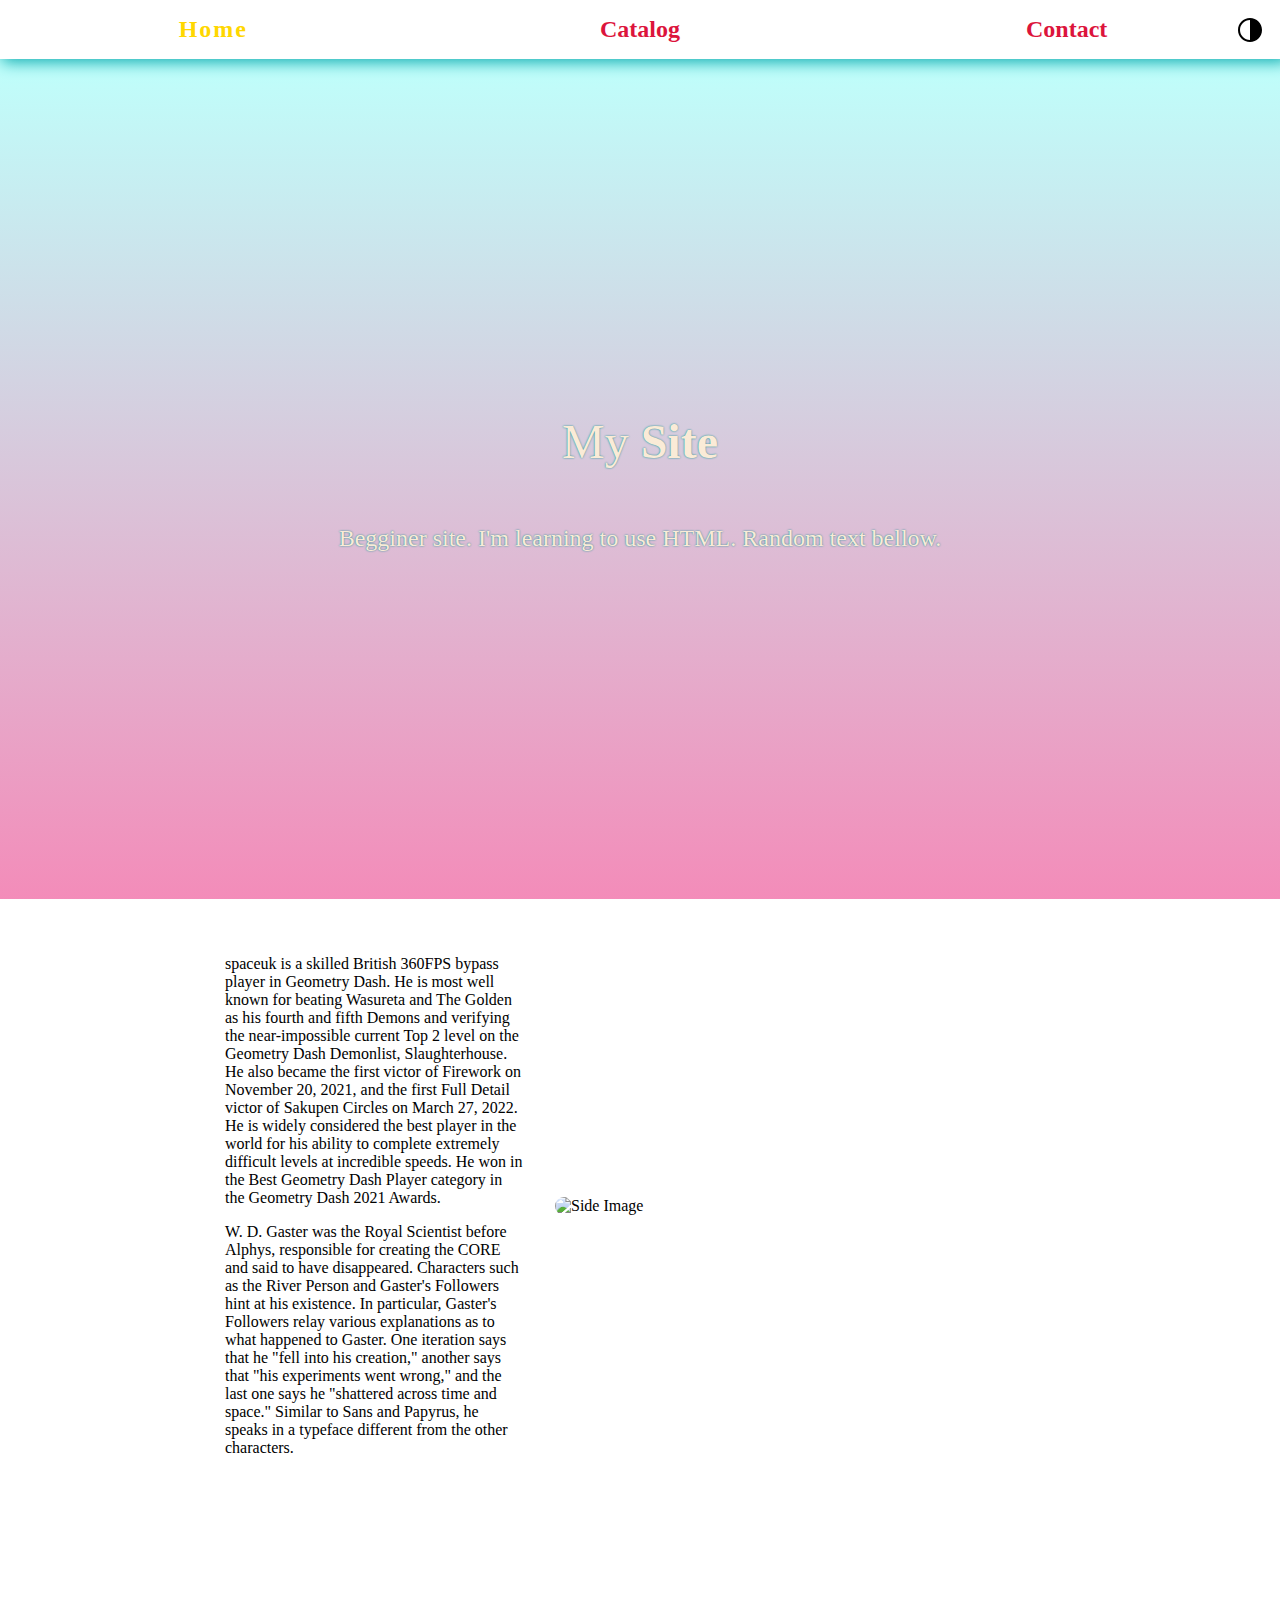
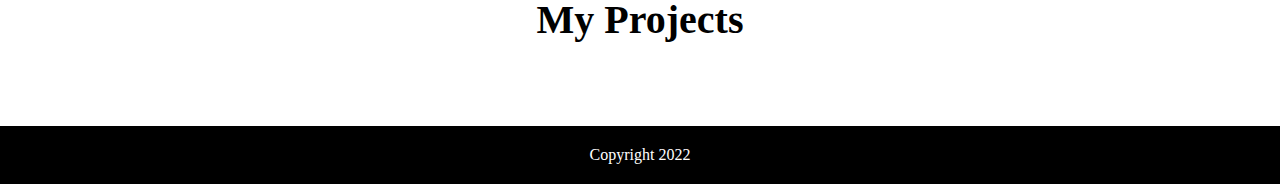
==== index.html @ 45cc3223 "Rename home.html to index.html" ====
<!DOCTYPE html>
<html>
    <head>
        <title>Home</title>
        <link rel="stylesheet" href="./style/style.css">
        
        <meta name="viewport" content="width=device-width, initial-scale=1.0">

        <!-- Aplicam stilul elementului cu atributul href care contine... -->
        <style>
            .nav-menu .nav-link[href^="home"]{
                color: turquoise;
                letter-spacing: 2px;
            }
        </style>
    </head>
    <body>
        <!-- Meniu Navigatie Start-->
        <nav>
            <ul class="nav-menu">
                <li>
                    <a href="home.html" class="nav-link">Home</a>
                </li>
                <li>
                    <a href="catalog.html" class="nav-link">Catalog</a>
                </li>
                <li>
                    <a href="contact.html" class="nav-link">Contact</a>
                </li>
            </ul>
            <span id="mode-toggle"></span>
        </nav>
        <!-- Meniu Navigatie End -->

        <!-- Sectiune Jumbotron Start -->
        <div class="jumbotron-section">
            <div class="overlay"></div>
            <h1>My <b>Site</b></h1>
            <p>Begginer site. I'm learning to use HTML. Random text bellow.</p>
        </div>
        <!-- Sectiune Jumbotron End -->
        
        <!-- Page Content -->
        <section class="page-content">
            <div class="page-content--text">
                <p>spaceuk is a skilled British 360FPS bypass player in Geometry Dash. He is most well known for beating Wasureta and The Golden as his fourth and fifth Demons and verifying the near-impossible current Top 2 level on the Geometry Dash Demonlist, Slaughterhouse. He also became the first victor of Firework on November 20, 2021, and the first Full Detail victor of Sakupen Circles on March 27, 2022. He is widely considered the best player in the world for his ability to complete extremely difficult levels at incredible speeds. He won in the Best Geometry Dash Player category in the Geometry Dash 2021 Awards.</p>
                <p>W. D. Gaster was the Royal Scientist before Alphys, responsible for creating the CORE and said to have disappeared. Characters such as the River Person and Gaster's Followers hint at his existence. In particular, Gaster's Followers relay various explanations as to what happened to Gaster. One iteration says that he "fell into his creation," another says that "his experiments went wrong," and the last one says he "shattered across time and space." Similar to Sans and Papyrus, he speaks in a typeface different from the other characters.</p>
            </div>
            <img src="https://source.unsplash.com/800x450/?abstract" alt="Side Image" class="page-content--img">
        </section>
        <!-- End Page content -->

        <!-- Sectiune Carduri -->
        <section class="cards-container">
            <h2>My Projects</h2>
            <ul class="cards-list">
            </ul>
        </section>
        <!-- END Sectiune Carduri -->

        <!-- Sectiune Footer -->
        <footer>
            <p>Copyright 2022</p>
        </footer>
        <!-- End Sectiune Footer -->
        <script src="./js/app.js"></script>
        <!-- Sectiune Firebase -->
        <script type="module">
            // Import the functions you need from the SDKs you need
            import { initializeApp } from "https://www.gstatic.com/firebasejs/9.14.0/firebase-app.js";
            import { getDatabase, ref, child, get} from "https://www.gstatic.com/firebasejs/9.14.0/firebase-database.js";
            // TODO: Add SDKs for Firebase products that you want to use
            // https://firebase.google.com/docs/web/setup#available-libraries
          
            // Your web app's Firebase configuration
            const firebaseConfig = {
                apiKey: "AIzaSyDSri9HqKI9LvlMm6Gjn1vtsNEPbmxSJew",
                authDomain: "html-2-f2d7a.firebaseapp.com",
                databaseURL: "https://html-2-f2d7a-default-rtdb.firebaseio.com",
                projectId: "html-2-f2d7a",
                storageBucket: "html-2-f2d7a.appspot.com",
                messagingSenderId: "190403830331",
                appId: "1:190403830331:web:e7f66f997f3ce875a4b21e"
            };
          
            // Initialize Firebase
            const app = initializeApp(firebaseConfig);
// Initializam baza de date
            const database = getDatabase(app);
// Referinta catre baza de date
            const dbRef = ref(database)

            get(child(dbRef, 'projects'))
                .then(function (data){
                    if(data.exists()){
                        const listaProiecte = data.val()
                        // console.log(listaProiecte)

                        listaProiecte.forEach(function(project) {
                            console.log(project)
                            generateCard(project);
                        })
                    }
                    else{
                        console.log("no data available")
                    }
                })

                .catch(function(error){
                    console.log(error)
                })
          </script>
    </body>
</html>
---- style/style.css ----
body{
    margin: 0;
}
body.dark-mode {
    background-color: #333;
    color: #ffffff;
}
/* Meniu Navigatie */
.nav-menu{
    display: flex;
    justify-content: center;
    align-items: center;
    width: 100%;
    padding: 0;
    margin: 0;
    list-style: none;
    box-shadow: 5px 0px 15px 3px #10909A;
}

/* Dark-mode meniu navigatie */
.dark-mode .nav-menu {
    box-shadow: 0px 0px 15px 5px crimson
}


.nav-menu li{
    /* width: 33.3% */
    flex: 1;
    text-align: center;
    font-weight: bold;
    cursor: pointer;
    padding: 1rem;
}

.nav-menu .nav-link{
    text-decoration: none;
    font-size: 1.5rem;
    color: crimson;
    user-select: none;
}

.dark-mode .nav-menu .nav-link {
    color: antiquewhite
}

.nav-menu li:hover .nav-link{
    transition: all 0.3s ease-in-out;
    color:gold;
    letter-spacing: 2px;
}

#mode-toggle{
    background-image: url(../img/Dark.svg);
    background-position: center;
    background-repeat: no-repeat;
    background-color: rgb(255, 255, 255);
    border-radius: 50%;
    position: absolute;
    top: 15px;
    right: 15px;
    width: 30px;
    height: 30px;
    transition: transform 0.5s linear;
}

#mode-toggle:hover{
    cursor: pointer;
    transform: rotate(360deg);
}

/* Sectiune Jumbotron */
.jumbotron-section{
    position: relative;
    display: flex;
    flex-direction: column;
    justify-content: center;
    align-items: center;
    height: calc(100vh - 60px);
    padding: 0 30px;
    background: linear-gradient(
        rgba(0, 255, 240, 0.25),
        rgba(229, 0, 100, 0.45)
    ),
    url("https://source.unsplash.com/1600x900/?dog");
    background-position: center;
    background-size: cover;
    background-repeat: no-repeat;
    color: antiquewhite;
    text-shadow: 0px 0px 2px darkcyan;
    font-size: 1.5em;
}

.jumbotron-section .overlay{
    position: absolute;
    top: 0;
    right: 0;
    bottom: 0;
    left: 0;
    background-color: rgba(red, green, blue, alpha)
}

.jumbotron-section h1,
.jumbotron-section p{
    font-weight: 400;
}

@keyframes color-change{
    0%{
        filter: hue-rotate(0deg);
    }
    50%{
        filter: hue-rotate(360deg);
    }
    100%{
        filter: hue-rotate(0deg);
    }

}
/* Sectiune Text */
.page-content{
    display: flex;
    justify-content: center;
    align-items: center;
    padding: 30px;
    max-width: 1000px;
    margin: 10px auto;
}
.page-content .page-content--text{
    margin-right: 30px;
    width: 30%;
}
.page-content .page-content--img{
    width: 50%;
    border-radius: 15px;
    animation: color-change 4s infinite;
}

/* Sectiune Carduri */
.cards-container{
    padding: 50px 30px;
}
.cards-container h2{
    font-size: 40px;
    text-align: center;
}
.cards-list{
    display: grid;
    grid-gap: 1rem;
    list-style-type: none;
    padding:0;
    max-width: 1200px;
    margin: 0 auto;
}
.card img{
    width: 100%;
    border-radius: 5px;
}
.card-list li{
    padding: 0;
    margin: 0;
}
.card{
    padding: 25px;
    border: 1px solid #10909A;
    border: radius 5px;
}

/* Dark mode carduri */
.dark-mode .card {
    border-color: crimson;
}

.card .card-content button{
    background-color:antiquewhite;
    color: #333;
    border: 1px solid #333;
    border-radius: 5px;
    width: 100%;
    text-transform: uppercase;
    cursor: pointer;
    line-height: 40px;
    transition: all 0.3s linear;
}

/* Dark mode carduri butoane */
.dark-mode .card .card-content button {
    background-color: #333;
    color: antiquewhite;
    border-color: antiquewhite;
}

.card .card-content button:hover{
    background-color: rgb(0, 0, 0);
    color: aliceblue;
    border: 1px solid #696969;
}

/* Dark mode button hover */
.dark-mode .card .card-content button:hover {
    background-color: antiquewhite;
    color: #333;
    border-color: #333;
}


/* Sectiune Footer */
footer{
    background-color:black;
    color: white;
    padding: 20px 30px;
}
footer p {
    text-align: center;
    margin: 0;
}

/* Pagina catalog */
.catalog {
    margin: 40px auto;
    padding: 50px 30px;
}

.catalog form {
    margin: 20px auto;
    text-align: center;
}

.catalog form input {
    min-width:50%;
    line-height: 30px;
    margin-top: 20px;
    padding: 5px;
    
    border: 1px 1px solid black;
    border-radius: 15px;
}

.catalog form button {
    width: 100px;
    line-height: 30px;
    margin-top: 20px;
    padding: 5px;
    border: 1px solid black;
    border-radius: 15px;
    background-color: white;
    color: black;
    cursor: crosshair;
    transition: all 0.5s linear;
}

.catalog form button:hover {
    background-color: black;
    color: white;
    border:1px solid white
}

/* Dark mode Catalog */
.dark-mode .catalog form button {
    background-color: black;
    color: white;
}

.dark-mode .catalog form button:hover {
    background-color: white;
    color: black;
    border: 1px solid black;
}

/* Pagina Contact */
iframe {
    width: 100%;
    height: 400px;
    margin: 20px auto;
}

.container-contact {
    margin: 50px auto;
}

.container-contact h1 {
    text-align: center;
    text-transform: uppercase;
}

.contact-box {
    max-width: 600px;
    margin: 30px auto;
}

.contact-box input,
.contact-box textarea {
    width: 100%;
    padding: 10px;
    margin-bottom: 10px;
    border-radius: 5px;
}

.contact-box form button {
    width: 100px;
    padding: 10px;
    border-radius: 15px;
    border: 1px solid #333;
    background-color: antiquewhite;
    color: #333;
}

.contact-box form button:hover {
    cursor: pointer;
    border-color: antiquewhite;
    background-color: #333;
    color: antiquewhite;
    transition: all 0.5s;
}

.dark-mode .contact-box form button {
    border-color: antiquewhite;
    background-color: #333;
    color: antiquewhite;
}

.dark-mode .contact-box form button:hover {
    border-color: #333;
    background-color: antiquewhite;
    color: #333;
    transition: all 0.5s;
}


@media only screen and (max-width: 600px){
    .jumbotron-section h1{
        margin: 5px 30px !important;
        font-size: 1.2em;
    }
    .jumbotron-section p{
        font-size: 0.8em;
        margin: 0 30px;
    }
    .page-content{
        display: block;
    }
    .page-content .page-content--img,
    .page-content .page-content--text{
        width: 100%;
    }
    .nav-menu{
        width: 80%;
        box-shadow: none;
    }
}

@media only screen and (min-width: 600px){
    .cards-list{
        grid-template-columns: 1fr 1fr;
    }
}

@media only screen and (min-width: 900px){
    .cards-list{
        grid-template-columns: 1fr 1fr 1fr;
    }
}
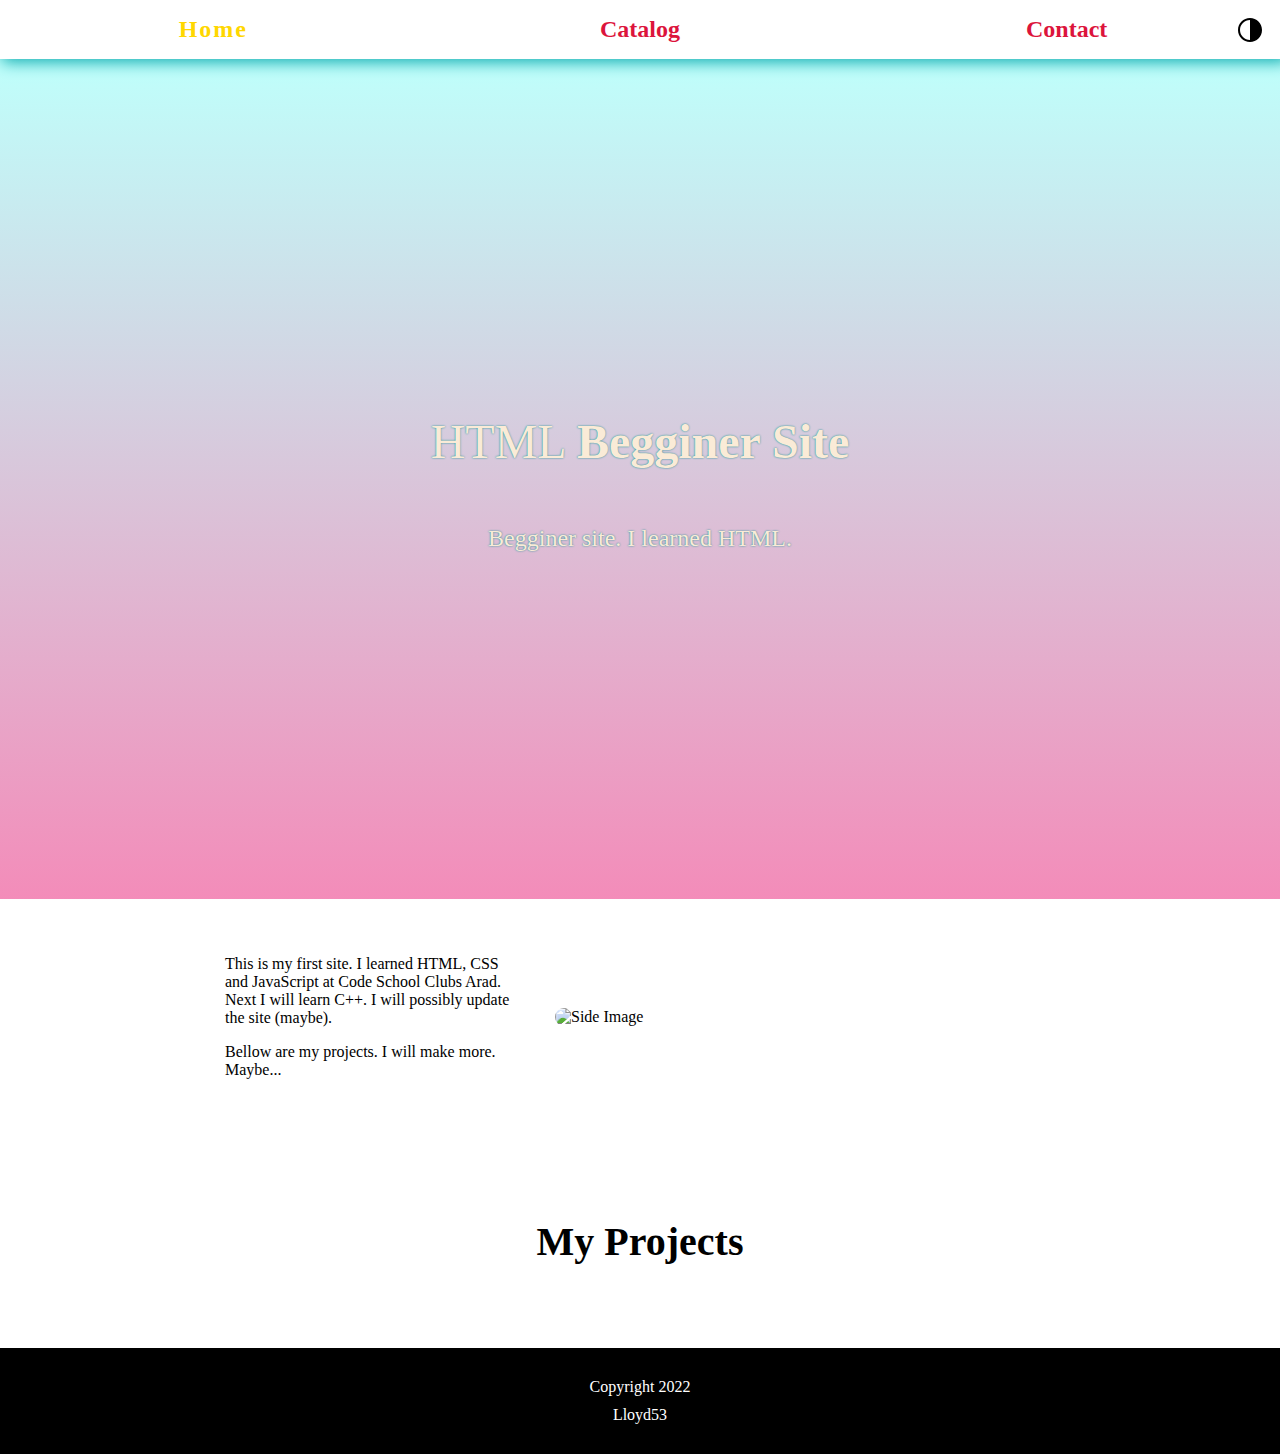
==== commit 043f831a: "Add files via upload" ====
--- a/index.html
+++ b/index.html
@@ -35,16 +35,16 @@
         <!-- Sectiune Jumbotron Start -->
         <div class="jumbotron-section">
             <div class="overlay"></div>
-            <h1>My <b>Site</b></h1>
-            <p>Begginer site. I'm learning to use HTML. Random text bellow.</p>
+            <h1>HTML <b> Begginer Site</b></h1>
+            <p>Begginer site. I learned HTML.</p>
         </div>
         <!-- Sectiune Jumbotron End -->
         
         <!-- Page Content -->
         <section class="page-content">
             <div class="page-content--text">
-                <p>spaceuk is a skilled British 360FPS bypass player in Geometry Dash. He is most well known for beating Wasureta and The Golden as his fourth and fifth Demons and verifying the near-impossible current Top 2 level on the Geometry Dash Demonlist, Slaughterhouse. He also became the first victor of Firework on November 20, 2021, and the first Full Detail victor of Sakupen Circles on March 27, 2022. He is widely considered the best player in the world for his ability to complete extremely difficult levels at incredible speeds. He won in the Best Geometry Dash Player category in the Geometry Dash 2021 Awards.</p>
-                <p>W. D. Gaster was the Royal Scientist before Alphys, responsible for creating the CORE and said to have disappeared. Characters such as the River Person and Gaster's Followers hint at his existence. In particular, Gaster's Followers relay various explanations as to what happened to Gaster. One iteration says that he "fell into his creation," another says that "his experiments went wrong," and the last one says he "shattered across time and space." Similar to Sans and Papyrus, he speaks in a typeface different from the other characters.</p>
+                <p>This is my first site. I learned HTML, CSS and JavaScript at Code School Clubs Arad. Next I will learn C++. I will possibly update the site (maybe).</p>
+                <p>Bellow are my projects. I will make more. Maybe...</p>
             </div>
             <img src="https://source.unsplash.com/800x450/?abstract" alt="Side Image" class="page-content--img">
         </section>
@@ -61,6 +61,7 @@
         <!-- Sectiune Footer -->
         <footer>
             <p>Copyright 2022</p>
+            <p>Lloyd53</p>
         </footer>
         <!-- End Sectiune Footer -->
         <script src="./js/app.js"></script>
--- a/style/style.css
+++ b/style/style.css
@@ -81,7 +81,7 @@
         rgba(0, 255, 240, 0.25),
         rgba(229, 0, 100, 0.45)
     ),
-    url("https://source.unsplash.com/1600x900/?dog");
+    url("https://source.unsplash.com/1600x900/?HTML");
     background-position: center;
     background-size: cover;
     background-repeat: no-repeat;
@@ -211,7 +211,7 @@
 }
 footer p {
     text-align: center;
-    margin: 0;
+    margin: 10px auto;
 }
 
 /* Pagina catalog */
@@ -243,7 +243,7 @@
     border: 1px solid black;
     border-radius: 15px;
     background-color: white;
-    color: black;
+    color: #333;
     cursor: crosshair;
     transition: all 0.5s linear;
 }
